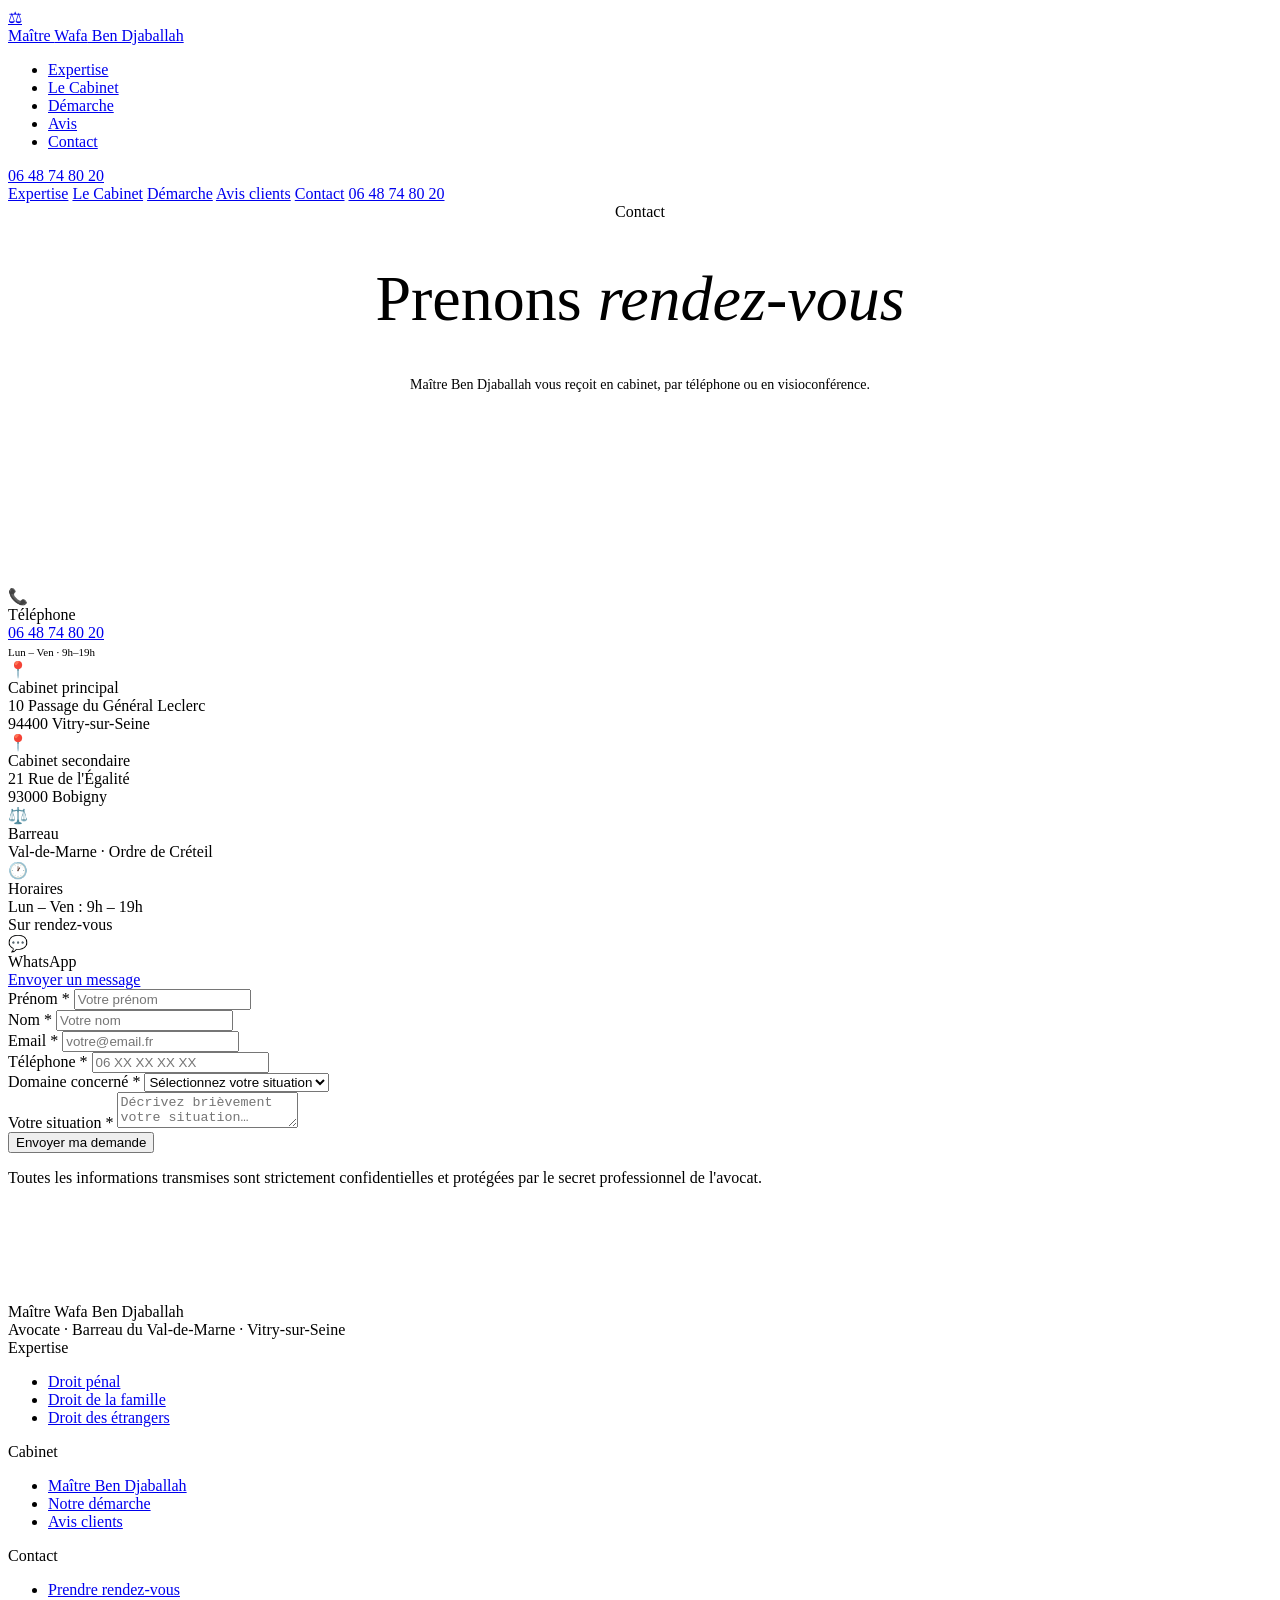
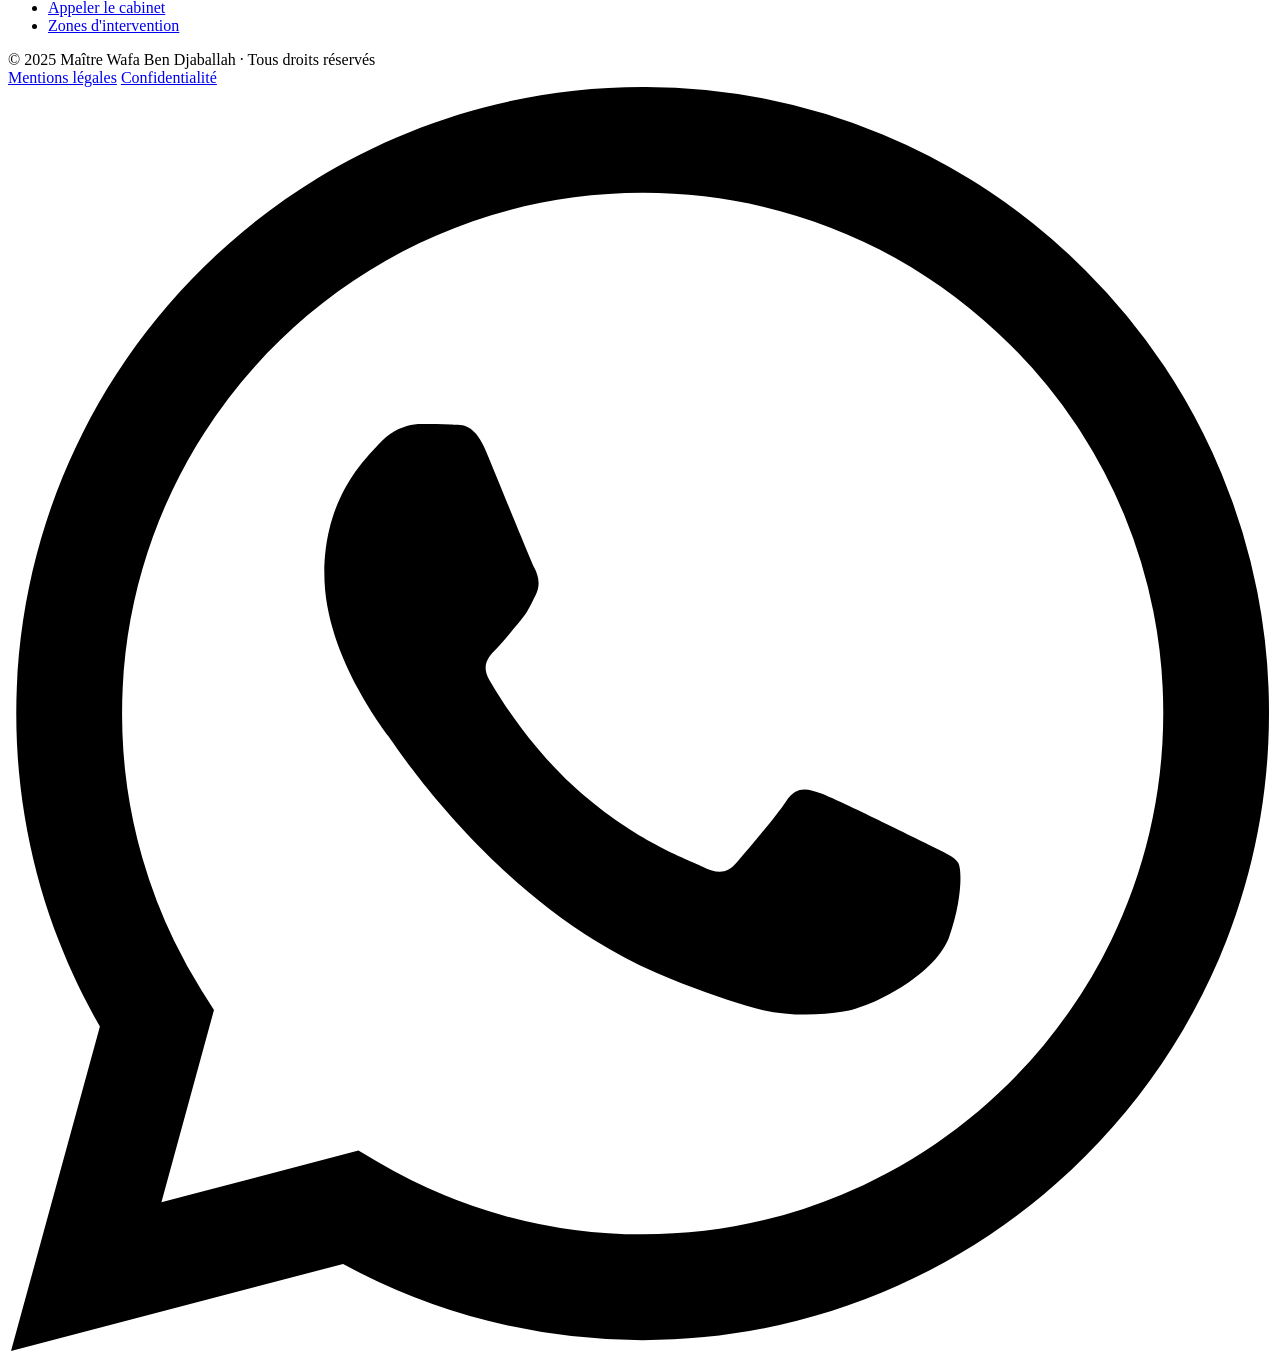
==== contact.html @ cea1dbeb "Initial commit - Cabinet Wafa Ben Djaballah" ====
<!DOCTYPE html>
<html lang="fr">
<head>
<meta charset="UTF-8">
<meta name="viewport" content="width=device-width, initial-scale=1.0">
<title>Contact — Maître Wafa Ben Djaballah | Avocate Vitry-sur-Seine</title>
<meta name="description" content="Prenez rendez-vous avec Maître Wafa Ben Djaballah, avocate à Vitry-sur-Seine. Consultation en cabinet, par téléphone ou vidéo. 06 48 74 80 20">
<link rel="stylesheet" href="css/base.css">
<link rel="stylesheet" href="css/nav-hero.css">
<link rel="stylesheet" href="css/sections.css">
<style>
  .page-header {
    padding-top: calc(var(--nav-h) + 80px);
    padding-bottom: 80px;
    background: var(--navy-mid);
    border-bottom: 1px solid var(--border);
    text-align: center;
  }
  .page-header h1 {
    font-family: var(--font-titre); font-size: clamp(44px,5vw,72px);
    font-weight: 400; color: var(--white); line-height: 1.1;
  }
  .page-header h1 em { font-style: italic; color: var(--or-clair); }
  .page-header p { font-size: 14px; color: var(--gris); margin-top: 16px; }
  .contact-full { padding: 100px 0; }
</style>
</head>
<body>

<nav id="navbar">
  <div class="nav-inner">
    <a href="index.html" class="nav-logo">
      <div class="nav-logo-icon">⚖</div>
      <span class="nav-logo-text">Maître <span>Wafa</span> Ben Djaballah</span>
    </a>
    <ul class="nav-links">
      <li><a href="index.html#expertise">Expertise</a></li>
      <li><a href="index.html#about">Le Cabinet</a></li>
      <li><a href="index.html#process">Démarche</a></li>
      <li><a href="index.html#testimonials">Avis</a></li>
      <li><a href="contact.html" class="active">Contact</a></li>
    </ul>
    <a href="tel:0648748020" class="nav-cta">06 48 74 80 20</a>
    <div class="nav-burger" id="burger"><span></span><span></span><span></span></div>
  </div>
</nav>

<div class="nav-mobile" id="mobile-menu">
  <a href="index.html#expertise">Expertise</a>
  <a href="index.html#about">Le Cabinet</a>
  <a href="index.html#process">Démarche</a>
  <a href="index.html#testimonials">Avis clients</a>
  <a href="contact.html">Contact</a>
  <a href="tel:0648748020" class="nav-cta btn-or">06 48 74 80 20</a>
</div>

<div class="page-header">
  <div class="container">
    <span class="section-label">Contact</span>
    <h1>Prenons <em>rendez-vous</em></h1>
    <p>Maître Ben Djaballah vous reçoit en cabinet, par téléphone ou en visioconférence.</p>
  </div>
</div>

<section class="contact-full">
  <div class="container">
    <div class="contact-grid">
      <div class="reveal">
        <div class="contact-infos">
          <div class="contact-info">
            <div class="contact-icon">📞</div>
            <div>
              <div class="contact-info-label">Téléphone</div>
              <div class="contact-info-val"><a href="tel:0648748020">06 48 74 80 20</a><br><small style="color:var(--gris);font-size:11px">Lun – Ven · 9h–19h</small></div>
            </div>
          </div>
          <div class="contact-info">
            <div class="contact-icon">📍</div>
            <div>
              <div class="contact-info-label">Cabinet principal</div>
              <div class="contact-info-val">10 Passage du Général Leclerc<br>94400 Vitry-sur-Seine</div>
            </div>
          </div>
          <div class="contact-info">
            <div class="contact-icon">📍</div>
            <div>
              <div class="contact-info-label">Cabinet secondaire</div>
              <div class="contact-info-val">21 Rue de l'Égalité<br>93000 Bobigny</div>
            </div>
          </div>
          <div class="contact-info">
            <div class="contact-icon">⚖️</div>
            <div>
              <div class="contact-info-label">Barreau</div>
              <div class="contact-info-val">Val-de-Marne · Ordre de Créteil</div>
            </div>
          </div>
          <div class="contact-info">
            <div class="contact-icon">🕐</div>
            <div>
              <div class="contact-info-label">Horaires</div>
              <div class="contact-info-val">Lun – Ven : 9h – 19h<br>Sur rendez-vous</div>
            </div>
          </div>
          <div class="contact-info">
            <div class="contact-icon">💬</div>
            <div>
              <div class="contact-info-label">WhatsApp</div>
              <div class="contact-info-val"><a href="https://wa.me/33648748020" target="_blank">Envoyer un message</a></div>
            </div>
          </div>
        </div>
      </div>
      <div class="reveal reveal-delay-1">
        <div class="contact-form">
          <div class="form-row">
            <div class="form-group">
              <label class="form-label" for="prenom">Prénom *</label>
              <input class="form-input" type="text" id="prenom" placeholder="Votre prénom">
            </div>
            <div class="form-group">
              <label class="form-label" for="nom">Nom *</label>
              <input class="form-input" type="text" id="nom" placeholder="Votre nom">
            </div>
          </div>
          <div class="form-row">
            <div class="form-group">
              <label class="form-label" for="email">Email *</label>
              <input class="form-input" type="email" id="email" placeholder="votre@email.fr">
            </div>
            <div class="form-group">
              <label class="form-label" for="tel">Téléphone *</label>
              <input class="form-input" type="tel" id="tel" placeholder="06 XX XX XX XX">
            </div>
          </div>
          <div class="form-group">
            <label class="form-label" for="domaine">Domaine concerné *</label>
            <select class="form-select" id="domaine">
              <option value="">Sélectionnez votre situation</option>
              <option>Droit pénal</option>
              <option>Droit de la famille</option>
              <option>Droit des étrangers</option>
              <option>Violences conjugales</option>
              <option>Autre</option>
            </select>
          </div>
          <div class="form-group">
            <label class="form-label" for="message">Votre situation *</label>
            <textarea class="form-textarea" id="message" placeholder="Décrivez brièvement votre situation…"></textarea>
          </div>
          <button type="button" class="form-submit btn-or" onclick="handleSubmit()">Envoyer ma demande</button>
          <p class="form-note">Toutes les informations transmises sont strictement confidentielles et protégées par le secret professionnel de l'avocat.</p>
        </div>
      </div>
    </div>
  </div>
</section>

<footer>
  <div class="container">
    <div class="footer-top">
      <div class="footer-brand">
        <div class="footer-logo-text">Maître Wafa Ben Djaballah</div>
        <div class="footer-tagline">Avocate · Barreau du Val-de-Marne · Vitry-sur-Seine</div>
      </div>
      <nav class="footer-nav">
        <div class="footer-col">
          <div class="footer-col-title">Expertise</div>
          <ul>
            <li><a href="droit-penal.html">Droit pénal</a></li>
            <li><a href="droit-famille.html">Droit de la famille</a></li>
            <li><a href="droit-etrangers.html">Droit des étrangers</a></li>
          </ul>
        </div>
        <div class="footer-col">
          <div class="footer-col-title">Cabinet</div>
          <ul>
            <li><a href="index.html#about">Maître Ben Djaballah</a></li>
            <li><a href="index.html#process">Notre démarche</a></li>
            <li><a href="index.html#testimonials">Avis clients</a></li>
          </ul>
        </div>
        <div class="footer-col">
          <div class="footer-col-title">Contact</div>
          <ul>
            <li><a href="contact.html">Prendre rendez-vous</a></li>
            <li><a href="tel:0648748020">Appeler le cabinet</a></li>
            <li><a href="index.html#zones">Zones d'intervention</a></li>
          </ul>
        </div>
      </nav>
    </div>
    <div class="footer-bottom">
      <div class="footer-copy">© 2025 Maître Wafa Ben Djaballah · Tous droits réservés</div>
      <div class="footer-legal">
        <a href="mentions-legales.html">Mentions légales</a>
        <a href="politique-confidentialite.html">Confidentialité</a>
      </div>
    </div>
  </div>
</footer>

<a href="https://wa.me/33648748020" class="wa-float" target="_blank" rel="noopener noreferrer" aria-label="WhatsApp">
  <svg viewBox="0 0 24 24"><path d="M17.472 14.382c-.297-.149-1.758-.867-2.03-.967-.273-.099-.471-.148-.67.15-.197.297-.767.966-.94 1.164-.173.199-.347.223-.644.075-.297-.15-1.255-.463-2.39-1.475-.883-.788-1.48-1.761-1.653-2.059-.173-.297-.018-.458.13-.606.134-.133.298-.347.446-.52.149-.174.198-.298.298-.497.099-.198.05-.371-.025-.52-.075-.149-.669-1.612-.916-2.207-.242-.579-.487-.5-.669-.51-.173-.008-.371-.01-.57-.01-.198 0-.52.074-.792.372-.272.297-1.04 1.016-1.04 2.479 0 1.462 1.065 2.875 1.213 3.074.149.198 2.096 3.2 5.077 4.487.709.306 1.262.489 1.694.625.712.227 1.36.195 1.871.118.571-.085 1.758-.719 2.006-1.413.248-.694.248-1.289.173-1.413-.074-.124-.272-.198-.57-.347m-5.421 7.403h-.004a9.87 9.87 0 01-5.031-1.378l-.361-.214-3.741.982.998-3.648-.235-.374a9.86 9.86 0 01-1.51-5.26c.001-5.45 4.436-9.884 9.888-9.884 2.64 0 5.122 1.03 6.988 2.898a9.825 9.825 0 012.893 6.994c-.003 5.45-4.437 9.884-9.885 9.884m8.413-18.297A11.815 11.815 0 0012.05 0C5.495 0 .16 5.335.157 11.892c0 2.096.547 4.142 1.588 5.945L.057 24l6.305-1.654a11.882 11.882 0 005.683 1.448h.005c6.554 0 11.89-5.335 11.893-11.893a11.821 11.821 0 00-3.48-8.413z"/></svg>
</a>

<script src="js/main.js"></script>
<script src="js/form.js"></script>
</body>
</html>
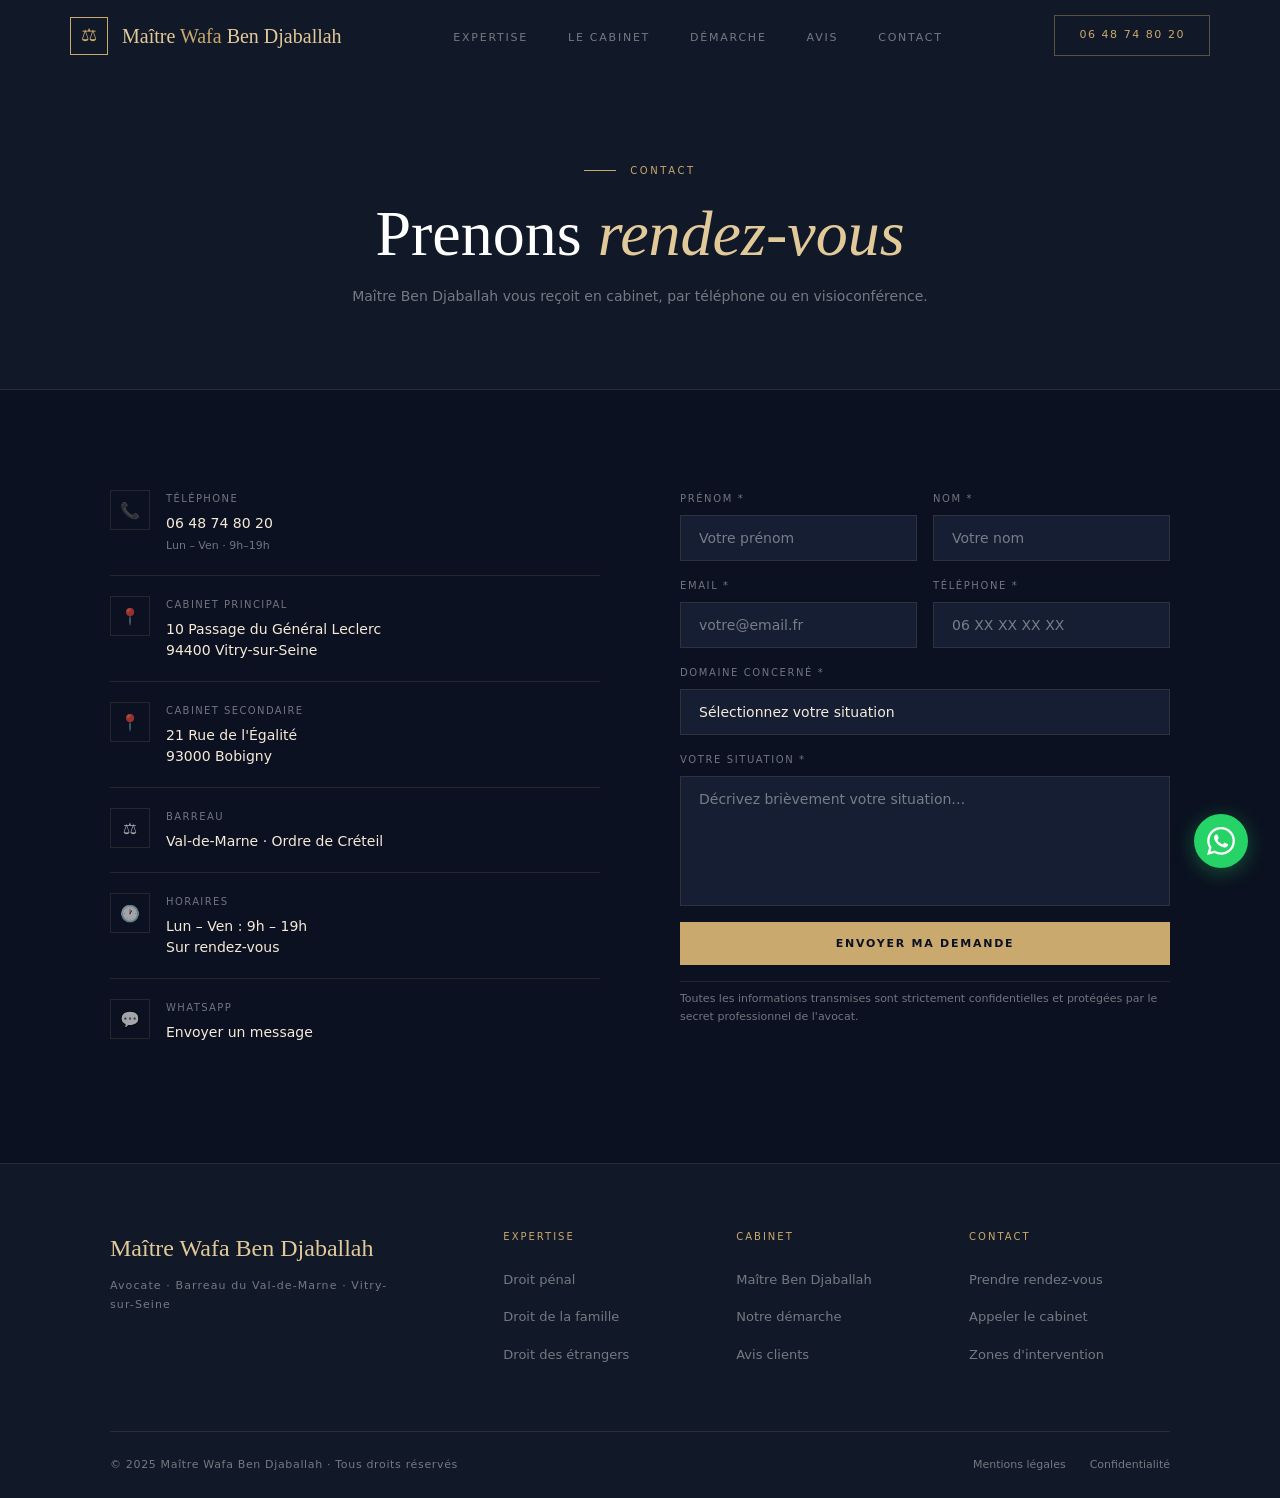
==== commit 3c7cebd9: "Fix nav bug + mobile responsive + dead links" ====
--- a/contact.html
+++ b/contact.html
@@ -167,9 +167,9 @@
         <div class="footer-col">
           <div class="footer-col-title">Expertise</div>
           <ul>
-            <li><a href="droit-penal.html">Droit pénal</a></li>
-            <li><a href="droit-famille.html">Droit de la famille</a></li>
-            <li><a href="droit-etrangers.html">Droit des étrangers</a></li>
+            <li><a href="index.html#expertise">Droit pénal</a></li>
+            <li><a href="index.html#expertise">Droit de la famille</a></li>
+            <li><a href="index.html#expertise">Droit des étrangers</a></li>
           </ul>
         </div>
         <div class="footer-col">
@@ -193,8 +193,8 @@
     <div class="footer-bottom">
       <div class="footer-copy">© 2025 Maître Wafa Ben Djaballah · Tous droits réservés</div>
       <div class="footer-legal">
-        <a href="mentions-legales.html">Mentions légales</a>
-        <a href="politique-confidentialite.html">Confidentialité</a>
+        <a href="#">Mentions légales</a>
+        <a href="#">Confidentialité</a>
       </div>
     </div>
   </div>
--- a/css/base.css
+++ b/css/base.css
@@ -0,0 +1,126 @@
+@import url('https://fonts.googleapis.com/css2?family=Cormorant+Garamond:ital,wght@0,400;0,500;0,600;1,400;1,500&family=DM+Sans:wght@300;400;500;600&display=swap');
+
+:root {
+  --navy:        #0b1120;
+  --navy-mid:    #111827;
+  --navy-light:  #1a2540;
+  --navy-card:   #161e33;
+  --or:          #c9a96e;
+  --or-clair:    #e2c99a;
+  --or-pale:     #f5ead8;
+  --or-dim:      rgba(201,169,110,0.18);
+  --white:       #ffffff;
+  --off-white:   #faf8f4;
+  --gris:        rgba(255,255,255,0.42);
+  --gris-mid:    rgba(255,255,255,0.62);
+  --gris-hi:     rgba(255,255,255,0.82);
+  --border:      rgba(201,169,110,0.14);
+  --shadow-gold: 0 0 40px rgba(201,169,110,0.08);
+
+  --font-titre: 'Cormorant Garamond', Georgia, serif;
+  --font-corps: 'DM Sans', system-ui, sans-serif;
+  --max-w:      1140px;
+  --nav-h:      72px;
+  --radius:     4px;
+  --transition: 0.4s cubic-bezier(0.25,0.46,0.45,0.94);
+}
+
+*, *::before, *::after { box-sizing: border-box; margin: 0; padding: 0; }
+html { scroll-behavior: smooth; font-size: 16px; }
+body {
+  font-family: var(--font-corps);
+  font-weight: 300;
+  color: var(--gris-mid);
+  background: var(--navy);
+  line-height: 1.7;
+  -webkit-font-smoothing: antialiased;
+  overflow-x: hidden;
+}
+img { max-width: 100%; display: block; }
+a { text-decoration: none; color: inherit; }
+
+::-webkit-scrollbar { width: 3px; }
+::-webkit-scrollbar-track { background: var(--navy); }
+::-webkit-scrollbar-thumb { background: var(--or); }
+
+/* ── UTILS ── */
+.container { max-width: var(--max-w); margin: 0 auto; padding: 0 40px; }
+.section-label {
+  display: inline-flex; align-items: center; gap: 14px;
+  font-size: 10px; letter-spacing: 0.26em; text-transform: uppercase;
+  color: var(--or); margin-bottom: 20px; font-weight: 400;
+}
+.section-label::before { content: ''; width: 32px; height: 1px; background: var(--or); }
+
+h2.titre {
+  font-family: var(--font-titre);
+  font-size: clamp(36px, 4vw, 58px);
+  font-weight: 400; line-height: 1.1;
+  color: var(--white);
+}
+h2.titre em { font-style: italic; color: var(--or-clair); font-weight: 400; }
+
+/* ── REVEAL ── */
+.reveal { opacity: 0; transform: translateY(28px); transition: opacity 0.75s ease, transform 0.75s ease; }
+.reveal.visible { opacity: 1; transform: none; }
+.reveal-delay-1 { transition-delay: 0.1s; }
+.reveal-delay-2 { transition-delay: 0.2s; }
+.reveal-delay-3 { transition-delay: 0.3s; }
+
+/* ── BUTTONS ── */
+.btn-or {
+  display: inline-block;
+  background: var(--or); color: var(--navy);
+  font-family: var(--font-corps); font-size: 11px; font-weight: 600;
+  letter-spacing: 0.16em; text-transform: uppercase;
+  padding: 15px 36px;
+  transition: background var(--transition);
+  border: none; cursor: pointer;
+}
+.btn-or:hover { background: var(--or-clair); }
+
+.btn-ghost {
+  display: inline-flex; align-items: center; gap: 10px;
+  font-size: 11px; font-weight: 500; letter-spacing: 0.16em; text-transform: uppercase;
+  color: var(--gris-mid); transition: color 0.3s;
+}
+.btn-ghost:hover { color: var(--or-clair); }
+.btn-ghost svg { transition: transform 0.3s; }
+.btn-ghost:hover svg { transform: translateX(5px); }
+
+.btn-outline-or {
+  display: inline-block;
+  border: 1px solid rgba(201,169,110,0.45); color: var(--or);
+  font-family: var(--font-corps); font-size: 11px; font-weight: 500;
+  letter-spacing: 0.16em; text-transform: uppercase;
+  padding: 14px 32px;
+  transition: all 0.35s;
+}
+.btn-outline-or:hover { background: var(--or); color: var(--navy); }
+
+/* ── WHATSAPP FLOAT ── */
+.wa-float {
+  position: fixed; bottom: 32px; right: 32px; z-index: 999;
+  width: 54px; height: 54px; border-radius: 50%;
+  background: #25D366;
+  display: flex; align-items: center; justify-content: center;
+  box-shadow: 0 4px 20px rgba(37,211,102,0.35);
+  transition: transform 0.3s, box-shadow 0.3s;
+}
+.wa-float:hover { transform: scale(1.1); box-shadow: 0 6px 28px rgba(37,211,102,0.5); }
+.wa-float svg { width: 28px; height: 28px; fill: white; }
+
+/* ── RESPONSIVE ── */
+@media (max-width: 900px) {
+  .container { padding: 0 24px; }
+}
+
+/* Touch & tap improvements */
+@media (max-width: 768px) {
+  .btn-or, .btn-outline-or, .btn-ghost, .nav-cta {
+    -webkit-tap-highlight-color: transparent;
+    min-height: 48px;
+    display: inline-flex; align-items: center; justify-content: center;
+  }
+  a { -webkit-tap-highlight-color: transparent; }
+}
--- a/css/nav-hero.css
+++ b/css/nav-hero.css
@@ -0,0 +1,255 @@
+/* ═══════════════════════════════
+   NAV
+═══════════════════════════════ */
+#navbar {
+  position: fixed; top: 0; left: 0; right: 0; z-index: 100;
+  height: var(--nav-h);
+  display: flex; align-items: center;
+  padding: 0 40px;
+  transition: background var(--transition), border-color var(--transition);
+  border-bottom: 1px solid transparent;
+}
+#navbar.scrolled {
+  background: rgba(11,17,32,0.94);
+  backdrop-filter: blur(20px);
+  border-color: var(--border);
+}
+
+.nav-inner {
+  max-width: var(--max-w); margin: 0 auto;
+  width: 100%; display: flex; align-items: center; justify-content: space-between;
+  padding: 0;
+}
+
+.nav-logo {
+  display: flex; align-items: center; gap: 14px;
+  font-family: var(--font-titre);
+  font-size: 20px; font-weight: 400; color: var(--or-clair);
+}
+.nav-logo-icon {
+  width: 38px; height: 38px;
+  border: 1px solid var(--or);
+  display: flex; align-items: center; justify-content: center;
+  font-size: 18px; color: var(--or);
+}
+.nav-logo-text span { color: var(--or); }
+
+.nav-links {
+  display: flex; align-items: center; gap: 40px; list-style: none;
+}
+.nav-links a {
+  font-size: 11px; font-weight: 400; letter-spacing: 0.16em; text-transform: uppercase;
+  color: var(--gris); transition: color 0.3s;
+}
+.nav-links a:hover, .nav-links a.active { color: var(--or-clair); }
+
+.nav-cta {
+  font-size: 11px; font-weight: 500; letter-spacing: 0.14em; text-transform: uppercase;
+  color: var(--or); border: 1px solid rgba(201,169,110,0.4);
+  padding: 10px 24px; transition: all 0.35s;
+}
+.nav-cta:hover { background: var(--or); color: var(--navy); }
+
+/* Mobile menu */
+.nav-burger {
+  display: none; flex-direction: column; gap: 5px; cursor: pointer; padding: 4px;
+}
+.nav-burger span { width: 24px; height: 1.5px; background: var(--or-clair); transition: all 0.3s; }
+
+.nav-mobile {
+  display: none !important;
+  position: fixed; top: var(--nav-h); left: 0; right: 0;
+  background: rgba(11,17,32,0.98);
+  backdrop-filter: blur(20px);
+  border-bottom: 1px solid var(--border);
+  padding: 24px; z-index: 99; flex-direction: column; gap: 0;
+}
+.nav-mobile.open { display: flex !important; }
+.nav-mobile a {
+  font-size: 13px; letter-spacing: 0.12em; text-transform: uppercase;
+  color: var(--gris-mid); padding: 14px 0; border-bottom: 1px solid var(--border);
+  transition: color 0.3s;
+}
+.nav-mobile a:hover { color: var(--or-clair); }
+.nav-mobile .nav-cta { margin-top: 16px; text-align: center; }
+
+@media (max-width: 900px) {
+  #navbar { padding: 0 24px; }
+  .nav-links, .nav-cta { display: none; }
+  .nav-burger { display: flex; }
+}
+
+/* ═══════════════════════════════
+   HERO
+═══════════════════════════════ */
+#hero {
+  min-height: 100vh;
+  display: grid; grid-template-columns: 1fr 1fr;
+  position: relative; overflow: hidden;
+}
+
+.hero-left {
+  display: flex; flex-direction: column; justify-content: flex-end;
+  padding: 0 60px 80px;
+  padding-top: calc(var(--nav-h) + 80px);
+  position: relative; z-index: 2;
+  opacity: 0; animation: heroFadeUp 1s 0.2s forwards;
+}
+
+.hero-badge {
+  display: inline-flex; align-items: center; gap: 12px;
+  font-size: 10px; letter-spacing: 0.24em; text-transform: uppercase;
+  color: var(--or); margin-bottom: 28px;
+}
+.hero-badge::before { content: ''; width: 36px; height: 1px; background: var(--or); }
+
+.hero-title {
+  font-family: var(--font-titre);
+  font-size: clamp(50px, 5.5vw, 82px);
+  font-weight: 400; line-height: 1.07; letter-spacing: -0.01em;
+  color: var(--white); margin-bottom: 28px;
+}
+.hero-title em { font-style: italic; color: var(--or-clair); }
+
+.hero-sub {
+  font-size: 14px; line-height: 1.85; color: var(--gris-mid);
+  max-width: 440px; margin-bottom: 48px;
+}
+
+.hero-actions { display: flex; gap: 24px; align-items: center; flex-wrap: wrap; }
+
+.hero-right {
+  position: relative; overflow: hidden;
+  opacity: 0; animation: heroFadeIn 1.2s 0.5s forwards;
+}
+
+.hero-bg {
+  position: absolute; inset: 0;
+  background: linear-gradient(145deg, #111827 0%, #0c1320 60%, #160e18 100%);
+}
+
+.hero-portrait {
+  position: absolute; inset: 0;
+  display: flex; align-items: flex-end; justify-content: center;
+}
+.hero-portrait img {
+  height: 85%; width: auto; object-fit: cover; object-position: top;
+  filter: grayscale(20%);
+}
+
+/* placeholder when no photo */
+.hero-portrait-placeholder {
+  position: absolute; inset: 0;
+  display: flex; align-items: center; justify-content: center;
+  flex-direction: column; gap: 16px;
+}
+.hero-scales {
+  opacity: 0.1; width: 260px;
+}
+
+.hero-vline {
+  position: absolute; top: 0; left: 0;
+  width: 1px; height: 100%;
+  background: linear-gradient(to bottom, transparent 10%, var(--or) 40%, var(--or) 60%, transparent 90%);
+  opacity: 0.25;
+}
+
+.hero-tags {
+  position: absolute; bottom: 130px; left: 28px;
+  display: flex; flex-direction: column; gap: 10px;
+}
+.hero-tag {
+  font-size: 11px; letter-spacing: 0.14em;
+  color: var(--gris-mid); display: flex; align-items: center; gap: 8px;
+}
+.hero-tag::before { content: '✦'; color: var(--or); font-size: 8px; }
+
+/* ── STATS STRIP ── */
+.hero-stats {
+  position: absolute; bottom: 0; left: 0; right: 0;
+  display: grid; grid-template-columns: repeat(3,1fr);
+  border-top: 1px solid var(--border);
+  z-index: 3;
+}
+.hero-stat {
+  padding: 26px 32px; border-right: 1px solid var(--border);
+  opacity: 0; animation: heroFadeUp 0.7s forwards;
+}
+.hero-stat:nth-child(1) { animation-delay: 0.9s; }
+.hero-stat:nth-child(2) { animation-delay: 1.05s; }
+.hero-stat:nth-child(3) { animation-delay: 1.2s; border-right: none; }
+.stat-n {
+  display: block; font-family: var(--font-titre);
+  font-size: 38px; font-weight: 400; color: var(--or-clair); line-height: 1;
+}
+.stat-l {
+  font-size: 10px; letter-spacing: 0.14em; text-transform: uppercase; color: var(--gris);
+}
+
+/* ── KEYFRAMES ── */
+@keyframes heroFadeUp {
+  from { opacity: 0; transform: translateY(30px); }
+  to   { opacity: 1; transform: none; }
+}
+@keyframes heroFadeIn {
+  from { opacity: 0; }
+  to   { opacity: 1; }
+}
+
+/* ── HERO MOBILE ── */
+@media (max-width: 900px) {
+  #hero { grid-template-columns: 1fr; min-height: auto; }
+  .hero-left {
+    padding: calc(var(--nav-h) + 48px) 24px 60px;
+    justify-content: flex-start;
+  }
+  .hero-right { display: none; }
+  .hero-stats { grid-template-columns: 1fr 1fr; position: static; }
+  .hero-stat:nth-child(3) { display: none; }
+}
+
+/* ═══════════════════════════════
+   MOBILE — nav & hero
+═══════════════════════════════ */
+@media (max-width: 768px) {
+  #navbar { padding: 0 20px; }
+  #navbar.scrolled { padding: 0 20px; }
+  .nav-links, .nav-cta { display: none !important; }
+  .nav-burger { display: flex !important; }
+  .nav-logo-text { font-size: 15px; }
+
+  .nav-mobile a {
+    font-size: 14px; letter-spacing: 0.1em; text-transform: uppercase;
+    color: var(--gris-mid); padding: 16px 0; border-bottom: 1px solid var(--border);
+    display: block; transition: color 0.3s;
+  }
+  .nav-mobile a:hover { color: var(--or-clair); }
+  .nav-mobile .btn-or {
+    margin-top: 20px; text-align: center; display: block;
+    padding: 16px; font-size: 12px;
+  }
+
+  #hero {
+    grid-template-columns: 1fr;
+    min-height: 100svh;
+  }
+  .hero-left {
+    padding: calc(var(--nav-h) + 40px) 20px 40px;
+    justify-content: flex-start;
+  }
+  .hero-title { font-size: 48px; line-height: 1.05; }
+  .hero-sub { font-size: 14px; max-width: 100%; }
+  .hero-actions { flex-direction: column; gap: 16px; }
+  .hero-actions .btn-or { width: 100%; text-align: center; padding: 18px; }
+  .hero-actions .btn-ghost { justify-content: center; }
+  .hero-right { display: none; }
+
+  .hero-stats {
+    position: static;
+    grid-template-columns: 1fr 1fr 1fr;
+    margin-top: 0;
+  }
+  .hero-stat { padding: 20px 16px; }
+  .stat-n { font-size: 28px; }
+  .stat-l { font-size: 9px; }
+}
--- a/css/sections.css
+++ b/css/sections.css
@@ -0,0 +1,439 @@
+/* ═══════════════════════════════
+   EXPERTISE
+═══════════════════════════════ */
+#expertise {
+  padding: 120px 0;
+  background: var(--navy-mid);
+  border-top: 1px solid var(--border);
+  border-bottom: 1px solid var(--border);
+}
+
+.exp-header {
+  display: flex; justify-content: space-between; align-items: flex-end;
+  margin-bottom: 64px;
+}
+.exp-header h2.titre { max-width: 520px; }
+.exp-header p {
+  max-width: 300px; font-size: 13px; line-height: 1.8; color: var(--gris);
+  text-align: right;
+}
+
+.exp-grid { display: grid; grid-template-columns: repeat(3,1fr); gap: 2px; }
+
+.exp-card {
+  background: var(--navy-card);
+  padding: 44px 36px;
+  position: relative; overflow: hidden;
+  transition: background var(--transition);
+  cursor: default;
+}
+.exp-card:hover { background: #1c2540; }
+.exp-card::after {
+  content: ''; position: absolute; bottom: 0; left: 0; right: 0; height: 2px;
+  background: var(--or); transform: scaleX(0); transform-origin: left;
+  transition: transform var(--transition);
+}
+.exp-card:hover::after { transform: scaleX(1); }
+
+.exp-num {
+  font-family: var(--font-titre); font-size: 80px; font-weight: 400;
+  color: rgba(201,169,110,0.08); line-height: 1; margin-bottom: 12px;
+}
+.exp-icon { font-size: 22px; margin-bottom: 18px; display: block; }
+.exp-titre {
+  font-family: var(--font-titre); font-size: 26px; font-weight: 400;
+  color: var(--or-clair); margin-bottom: 14px;
+}
+.exp-desc { font-size: 13px; line-height: 1.8; color: var(--gris); margin-bottom: 28px; }
+.exp-items { list-style: none; display: flex; flex-direction: column; gap: 8px; }
+.exp-items li {
+  font-size: 12px; color: var(--gris-mid);
+  padding-left: 16px; position: relative;
+}
+.exp-items li::before {
+  content: '—'; position: absolute; left: 0; color: var(--or); font-size: 9px;
+}
+.exp-link {
+  display: inline-flex; align-items: center; gap: 6px;
+  font-size: 11px; font-weight: 500; letter-spacing: 0.12em; text-transform: uppercase;
+  color: var(--or); margin-top: 28px; transition: gap 0.3s;
+}
+.exp-link:hover { gap: 10px; }
+
+@media (max-width: 900px) {
+  #expertise { padding: 80px 0; }
+  .exp-header { flex-direction: column; align-items: flex-start; gap: 16px; }
+  .exp-header p { text-align: left; max-width: 100%; }
+  .exp-grid { grid-template-columns: 1fr; }
+}
+
+/* ═══════════════════════════════
+   ABOUT
+═══════════════════════════════ */
+#about {
+  padding: 120px 0;
+  display: grid; /* done via container */
+}
+
+.about-grid {
+  display: grid; grid-template-columns: 1fr 1fr;
+  gap: 80px; align-items: center;
+}
+
+.about-photo {
+  position: relative;
+}
+.about-photo-frame {
+  aspect-ratio: 3/4; background: var(--navy-light);
+  border: 1px solid var(--border);
+  display: flex; align-items: center; justify-content: center;
+  overflow: hidden;
+}
+.about-photo-frame img {
+  width: 100%; height: 100%; object-fit: cover; object-position: top;
+  filter: grayscale(15%);
+}
+.about-photo-placeholder {
+  font-size: 13px; color: var(--gris);
+  text-align: center; padding: 24px;
+}
+.about-photo-badge {
+  position: absolute; bottom: -16px; right: -16px;
+  background: var(--or); color: var(--navy);
+  padding: 18px 24px;
+  font-size: 11px; font-weight: 600; letter-spacing: 0.1em; text-transform: uppercase;
+}
+
+.about-content h2.titre { margin-bottom: 28px; }
+.about-content p {
+  font-size: 14px; line-height: 1.9; color: var(--gris-mid); margin-bottom: 20px;
+}
+.about-content blockquote {
+  border-left: 2px solid var(--or);
+  padding: 18px 24px; margin: 32px 0;
+  font-family: var(--font-titre); font-size: 20px; font-style: italic; font-weight: 400;
+  color: var(--or-pale); line-height: 1.6;
+}
+.about-points { list-style: none; display: flex; flex-direction: column; gap: 12px; margin-bottom: 36px; }
+.about-points li {
+  display: flex; align-items: flex-start; gap: 12px;
+  font-size: 13px; color: var(--gris-mid);
+}
+.about-points li::before { content: '⚖'; color: var(--or); flex-shrink: 0; font-size: 14px; }
+
+@media (max-width: 900px) {
+  #about { padding: 80px 0; }
+  .about-grid { grid-template-columns: 1fr; gap: 48px; }
+  .about-photo { max-width: 320px; }
+  .about-photo-badge { right: 0; }
+}
+
+/* ═══════════════════════════════
+   PROCESS
+═══════════════════════════════ */
+#process {
+  padding: 120px 0;
+  background: var(--navy-mid);
+  border-top: 1px solid var(--border);
+  border-bottom: 1px solid var(--border);
+}
+
+.process-header { margin-bottom: 72px; text-align: center; }
+.process-header h2.titre { display: inline-block; }
+.process-header p {
+  font-size: 14px; color: var(--gris); margin-top: 16px; max-width: 480px; margin-inline: auto;
+}
+
+.process-steps {
+  display: grid; grid-template-columns: repeat(4,1fr); gap: 2px;
+}
+
+.process-step {
+  background: var(--navy-card); padding: 40px 28px;
+  position: relative; overflow: hidden;
+  transition: background var(--transition);
+}
+.process-step:hover { background: #1c2540; }
+.process-step-num {
+  font-family: var(--font-titre); font-size: 72px; font-weight: 400;
+  color: rgba(201,169,110,0.08); line-height: 1; margin-bottom: 20px;
+}
+.process-step h3 {
+  font-family: var(--font-titre); font-size: 22px; font-weight: 400;
+  color: var(--or-clair); margin-bottom: 12px;
+}
+.process-step p { font-size: 13px; line-height: 1.8; color: var(--gris); }
+
+@media (max-width: 900px) {
+  #process { padding: 80px 0; }
+  .process-steps { grid-template-columns: 1fr; }
+}
+
+/* ═══════════════════════════════
+   TESTIMONIALS
+═══════════════════════════════ */
+#testimonials { padding: 120px 0; }
+
+.testi-header { margin-bottom: 64px; }
+.testi-header h2.titre { max-width: 520px; }
+
+.testi-grid { display: grid; grid-template-columns: repeat(2,1fr); gap: 2px; }
+
+.testi-card {
+  background: var(--navy-card); padding: 40px 36px;
+  border-top: 2px solid var(--border);
+  transition: border-color var(--transition);
+}
+.testi-card:hover { border-color: var(--or); }
+
+.testi-stars { color: var(--or); font-size: 14px; letter-spacing: 2px; margin-bottom: 16px; }
+.testi-text {
+  font-family: var(--font-titre); font-size: 17px; font-style: italic; font-weight: 400;
+  line-height: 1.7; color: var(--or-pale); margin-bottom: 24px;
+}
+.testi-text::before { content: '\201C'; color: var(--or); }
+.testi-text::after  { content: '\201D'; color: var(--or); }
+
+.testi-author { font-size: 12px; color: var(--or); font-weight: 500; letter-spacing: 0.08em; }
+.testi-context { font-size: 11px; color: var(--gris); margin-top: 4px; }
+
+@media (max-width: 900px) {
+  #testimonials { padding: 80px 0; }
+  .testi-grid { grid-template-columns: 1fr; }
+}
+
+/* ═══════════════════════════════
+   ZONES
+═══════════════════════════════ */
+#zones {
+  padding: 100px 0;
+  background: var(--navy-mid);
+  border-top: 1px solid var(--border);
+  border-bottom: 1px solid var(--border);
+}
+
+.zones-grid { display: grid; grid-template-columns: 1fr 1fr; gap: 80px; align-items: center; }
+.zones-left h2.titre { margin-bottom: 20px; }
+.zones-left p { font-size: 14px; color: var(--gris); line-height: 1.85; }
+
+.zones-list {
+  display: grid; grid-template-columns: repeat(3,1fr); gap: 2px;
+}
+.zone-item {
+  background: var(--navy-card); padding: 22px 20px;
+  transition: background var(--transition);
+}
+.zone-item:hover { background: #1c2540; }
+.zone-name {
+  font-family: var(--font-titre); font-size: 20px; font-weight: 400;
+  color: var(--or-clair); display: block; margin-bottom: 4px;
+}
+.zone-dep { font-size: 10px; letter-spacing: 0.14em; color: var(--gris); text-transform: uppercase; }
+
+@media (max-width: 900px) {
+  #zones { padding: 80px 0; }
+  .zones-grid { grid-template-columns: 1fr; gap: 40px; }
+  .zones-list { grid-template-columns: 1fr 1fr; }
+}
+
+/* ═══════════════════════════════
+   CTA URGENCE
+═══════════════════════════════ */
+#cta-urgence {
+  padding: 80px 0;
+  background: var(--navy-card);
+  border-top: 1px solid var(--border);
+  text-align: center;
+}
+#cta-urgence h2 {
+  font-family: var(--font-titre); font-size: clamp(32px,4vw,52px); font-weight: 400;
+  color: var(--white); line-height: 1.2; margin-bottom: 16px;
+}
+#cta-urgence h2 em { font-style: italic; color: var(--or-clair); }
+#cta-urgence p { font-size: 14px; color: var(--gris); margin-bottom: 40px; }
+.cta-actions { display: flex; gap: 20px; justify-content: center; flex-wrap: wrap; }
+
+/* ═══════════════════════════════
+   CONTACT
+═══════════════════════════════ */
+#contact { padding: 120px 0; }
+
+.contact-grid { display: grid; grid-template-columns: 1fr 1fr; gap: 80px; }
+
+.contact-left h2.titre { margin-bottom: 20px; }
+.contact-left > p { font-size: 14px; color: var(--gris); line-height: 1.85; margin-bottom: 48px; }
+
+.contact-infos { display: flex; flex-direction: column; gap: 20px; }
+.contact-info {
+  display: flex; gap: 16px; align-items: flex-start;
+  padding-bottom: 20px; border-bottom: 1px solid var(--border);
+}
+.contact-info:last-child { border-bottom: none; }
+.contact-icon {
+  width: 40px; height: 40px; flex-shrink: 0;
+  border: 1px solid var(--border);
+  display: flex; align-items: center; justify-content: center;
+  font-size: 16px;
+}
+.contact-info-label {
+  font-size: 10px; letter-spacing: 0.14em; text-transform: uppercase;
+  color: var(--gris); margin-bottom: 6px;
+}
+.contact-info-val {
+  font-size: 14px; color: var(--or-pale); line-height: 1.5;
+}
+.contact-info-val a { transition: color 0.3s; }
+.contact-info-val a:hover { color: var(--or-clair); }
+
+/* Form */
+.contact-form { display: flex; flex-direction: column; gap: 16px; }
+.form-row { display: grid; grid-template-columns: 1fr 1fr; gap: 16px; }
+.form-group { display: flex; flex-direction: column; gap: 8px; }
+.form-label {
+  font-size: 10px; letter-spacing: 0.16em; text-transform: uppercase; color: var(--gris);
+}
+.form-input, .form-select, .form-textarea {
+  background: var(--navy-card); border: 1px solid var(--border);
+  color: var(--or-pale); font-family: var(--font-corps); font-size: 14px; font-weight: 300;
+  padding: 14px 18px; outline: none; transition: border-color 0.3s;
+  appearance: none; -webkit-appearance: none;
+}
+.form-input:focus, .form-select:focus, .form-textarea:focus {
+  border-color: rgba(201,169,110,0.45);
+}
+.form-input::placeholder, .form-textarea::placeholder { color: var(--gris); }
+.form-select { cursor: pointer; }
+.form-select option { background: var(--navy-mid); }
+.form-textarea { height: 130px; resize: none; }
+.form-note {
+  font-size: 11px; color: var(--gris); line-height: 1.6;
+  padding-top: 8px; border-top: 1px solid var(--border);
+}
+
+@media (max-width: 900px) {
+  #contact { padding: 80px 0; }
+  .contact-grid { grid-template-columns: 1fr; gap: 56px; }
+  .form-row { grid-template-columns: 1fr; }
+}
+
+/* ═══════════════════════════════
+   FOOTER
+═══════════════════════════════ */
+footer {
+  background: var(--navy-mid);
+  border-top: 1px solid var(--border);
+}
+.footer-top {
+  display: grid; grid-template-columns: 1fr 2fr;
+  gap: 60px; padding: 64px 0;
+}
+.footer-brand { max-width: 280px; }
+.footer-logo-text {
+  font-family: var(--font-titre); font-size: 24px; color: var(--or-clair); margin-bottom: 8px;
+}
+.footer-tagline { font-size: 11px; color: var(--gris); letter-spacing: 0.1em; }
+.footer-brand p {
+  margin-top: 16px; font-size: 13px; color: var(--gris); line-height: 1.7;
+}
+
+.footer-nav { display: grid; grid-template-columns: repeat(3,1fr); gap: 32px; }
+.footer-col-title {
+  font-size: 10px; letter-spacing: 0.2em; text-transform: uppercase;
+  color: var(--or); margin-bottom: 20px; font-weight: 500;
+}
+.footer-col ul { list-style: none; display: flex; flex-direction: column; gap: 10px; }
+.footer-col li a {
+  font-size: 13px; color: var(--gris); transition: color 0.3s;
+}
+.footer-col li a:hover { color: var(--or-clair); }
+
+.footer-bottom {
+  border-top: 1px solid var(--border);
+  padding: 24px 0;
+  display: flex; justify-content: space-between; align-items: center;
+}
+.footer-copy { font-size: 11px; color: var(--gris); letter-spacing: 0.06em; }
+.footer-legal { display: flex; gap: 24px; }
+.footer-legal a { font-size: 11px; color: var(--gris); transition: color 0.3s; }
+.footer-legal a:hover { color: var(--or-clair); }
+
+@media (max-width: 900px) {
+  .footer-top { grid-template-columns: 1fr; gap: 40px; padding: 48px 0; }
+  .footer-nav { grid-template-columns: 1fr 1fr; }
+  .footer-bottom { flex-direction: column; gap: 12px; text-align: center; }
+}
+
+/* ═══════════════════════════════
+   MOBILE — toutes sections
+═══════════════════════════════ */
+@media (max-width: 768px) {
+  /* Expertise */
+  #expertise { padding: 64px 0; }
+  .exp-header { flex-direction: column; gap: 16px; margin-bottom: 40px; }
+  .exp-header p { text-align: left; max-width: 100%; }
+  .exp-grid { grid-template-columns: 1fr; gap: 2px; }
+  .exp-card { padding: 36px 24px; }
+  .exp-num { font-size: 56px; }
+
+  /* About */
+  #about { padding: 64px 0; }
+  .about-grid { grid-template-columns: 1fr; gap: 40px; }
+  .about-photo { max-width: 100%; }
+  .about-photo-frame { aspect-ratio: 4/3; }
+  .about-photo-badge { right: 0; bottom: -12px; font-size: 10px; padding: 12px 16px; }
+  .about-content h2.titre { margin-top: 24px; }
+  .about-content blockquote { font-size: 17px; padding: 14px 18px; }
+  .about-content .btn-or { width: 100%; text-align: center; display: block; }
+
+  /* Process */
+  #process { padding: 64px 0; }
+  .process-header { margin-bottom: 40px; }
+  .process-steps { grid-template-columns: 1fr; }
+  .process-step { padding: 32px 24px; }
+  .process-step-num { font-size: 54px; margin-bottom: 12px; }
+
+  /* Testimonials */
+  #testimonials { padding: 64px 0; }
+  .testi-grid { grid-template-columns: 1fr; }
+  .testi-card { padding: 28px 24px; }
+
+  /* Zones */
+  #zones { padding: 64px 0; }
+  .zones-grid { grid-template-columns: 1fr; gap: 36px; }
+  .zones-list { grid-template-columns: 1fr 1fr; }
+
+  /* CTA Urgence */
+  #cta-urgence { padding: 60px 0; }
+  #cta-urgence h2 { font-size: 30px; }
+  .cta-actions { flex-direction: column; align-items: center; }
+  .cta-actions .btn-or,
+  .cta-actions .btn-outline-or { width: 100%; text-align: center; }
+
+  /* Contact */
+  #contact { padding: 64px 0; }
+  .contact-grid { grid-template-columns: 1fr; gap: 48px; }
+  .form-row { grid-template-columns: 1fr; }
+  .contact-form .btn-or { width: 100%; text-align: center; }
+
+  /* Footer */
+  .footer-top { grid-template-columns: 1fr; gap: 36px; padding: 48px 0; }
+  .footer-nav { grid-template-columns: 1fr 1fr; gap: 24px; }
+  .footer-bottom { flex-direction: column; gap: 12px; text-align: center; }
+  .footer-legal { justify-content: center; }
+
+  /* WhatsApp */
+  .wa-float { bottom: 20px; right: 20px; width: 48px; height: 48px; }
+  .wa-float svg { width: 24px; height: 24px; }
+
+  /* Global */
+  .container { padding: 0 20px; }
+  h2.titre { font-size: clamp(30px, 8vw, 42px); }
+  .section-label { font-size: 9px; }
+}
+
+/* Très petit écran */
+@media (max-width: 380px) {
+  .hero-title { font-size: 40px; }
+  .zones-list { grid-template-columns: 1fr; }
+  .footer-nav { grid-template-columns: 1fr; }
+}
